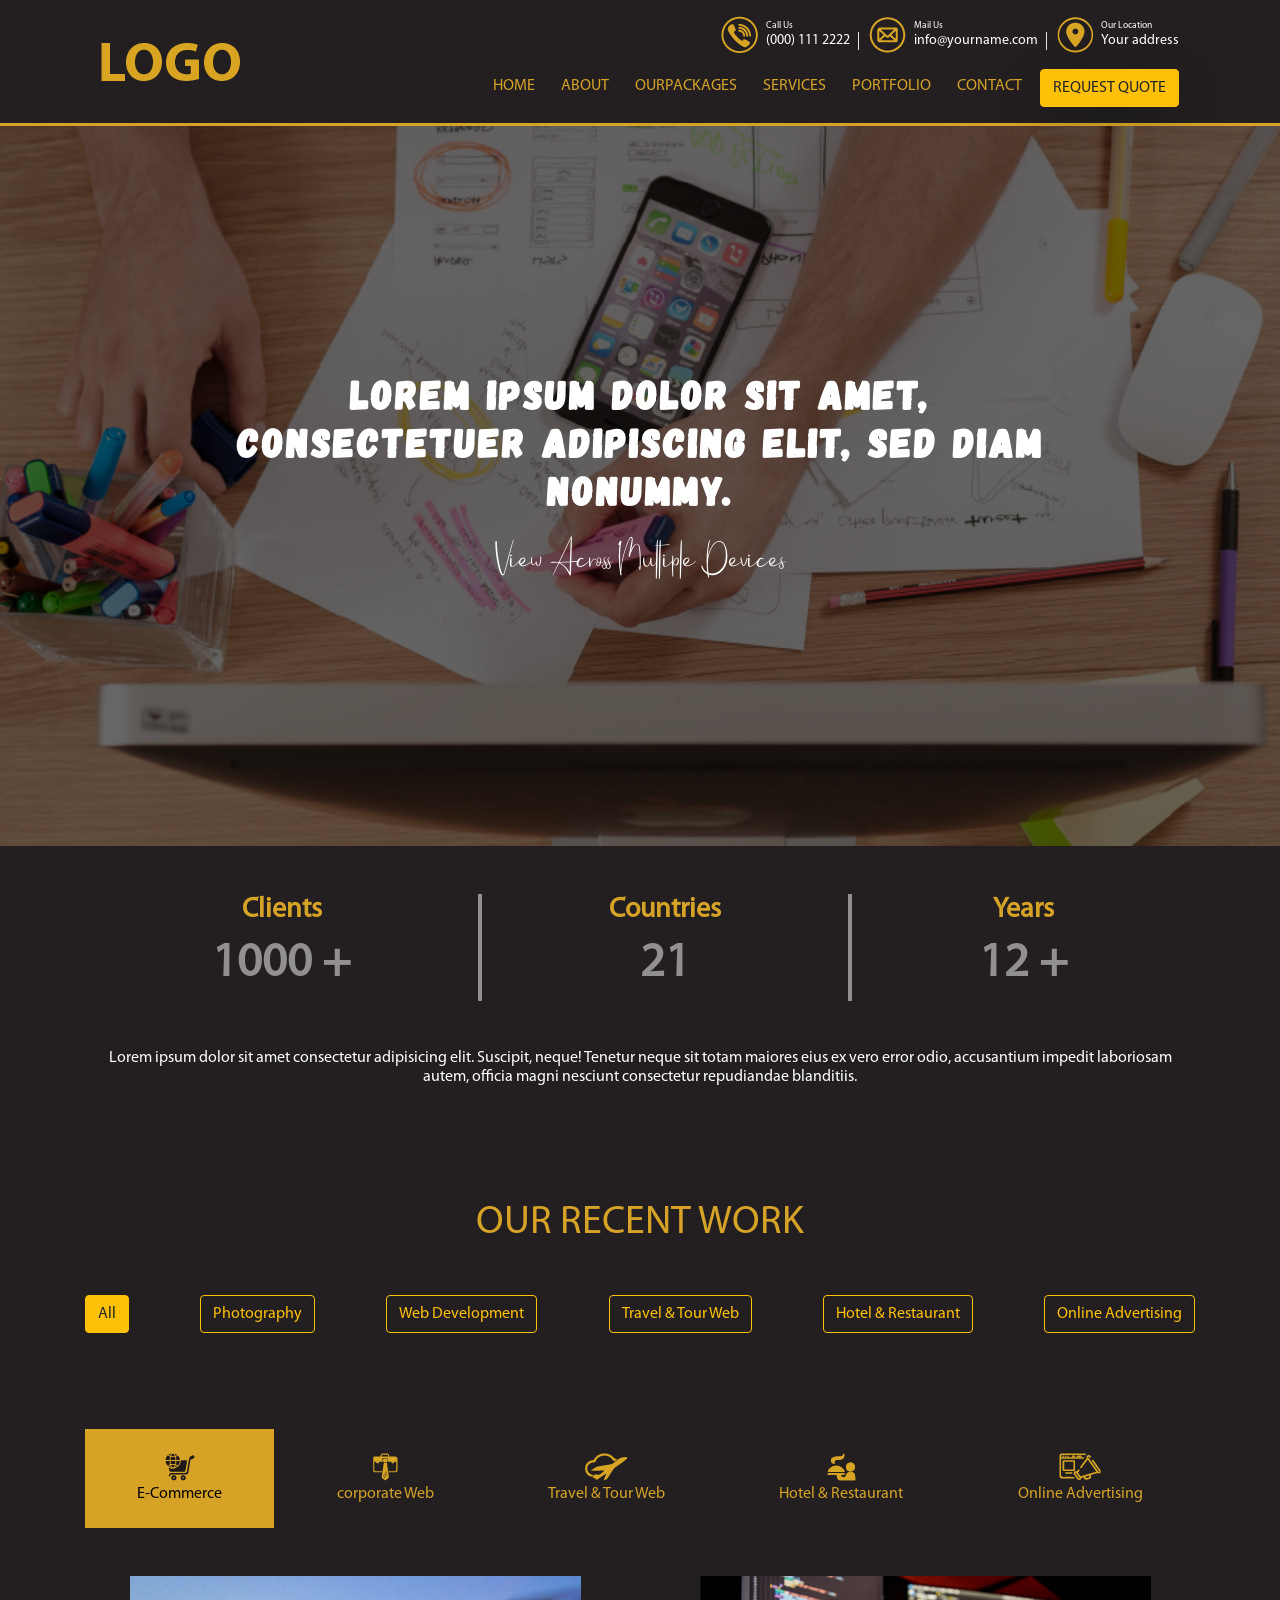
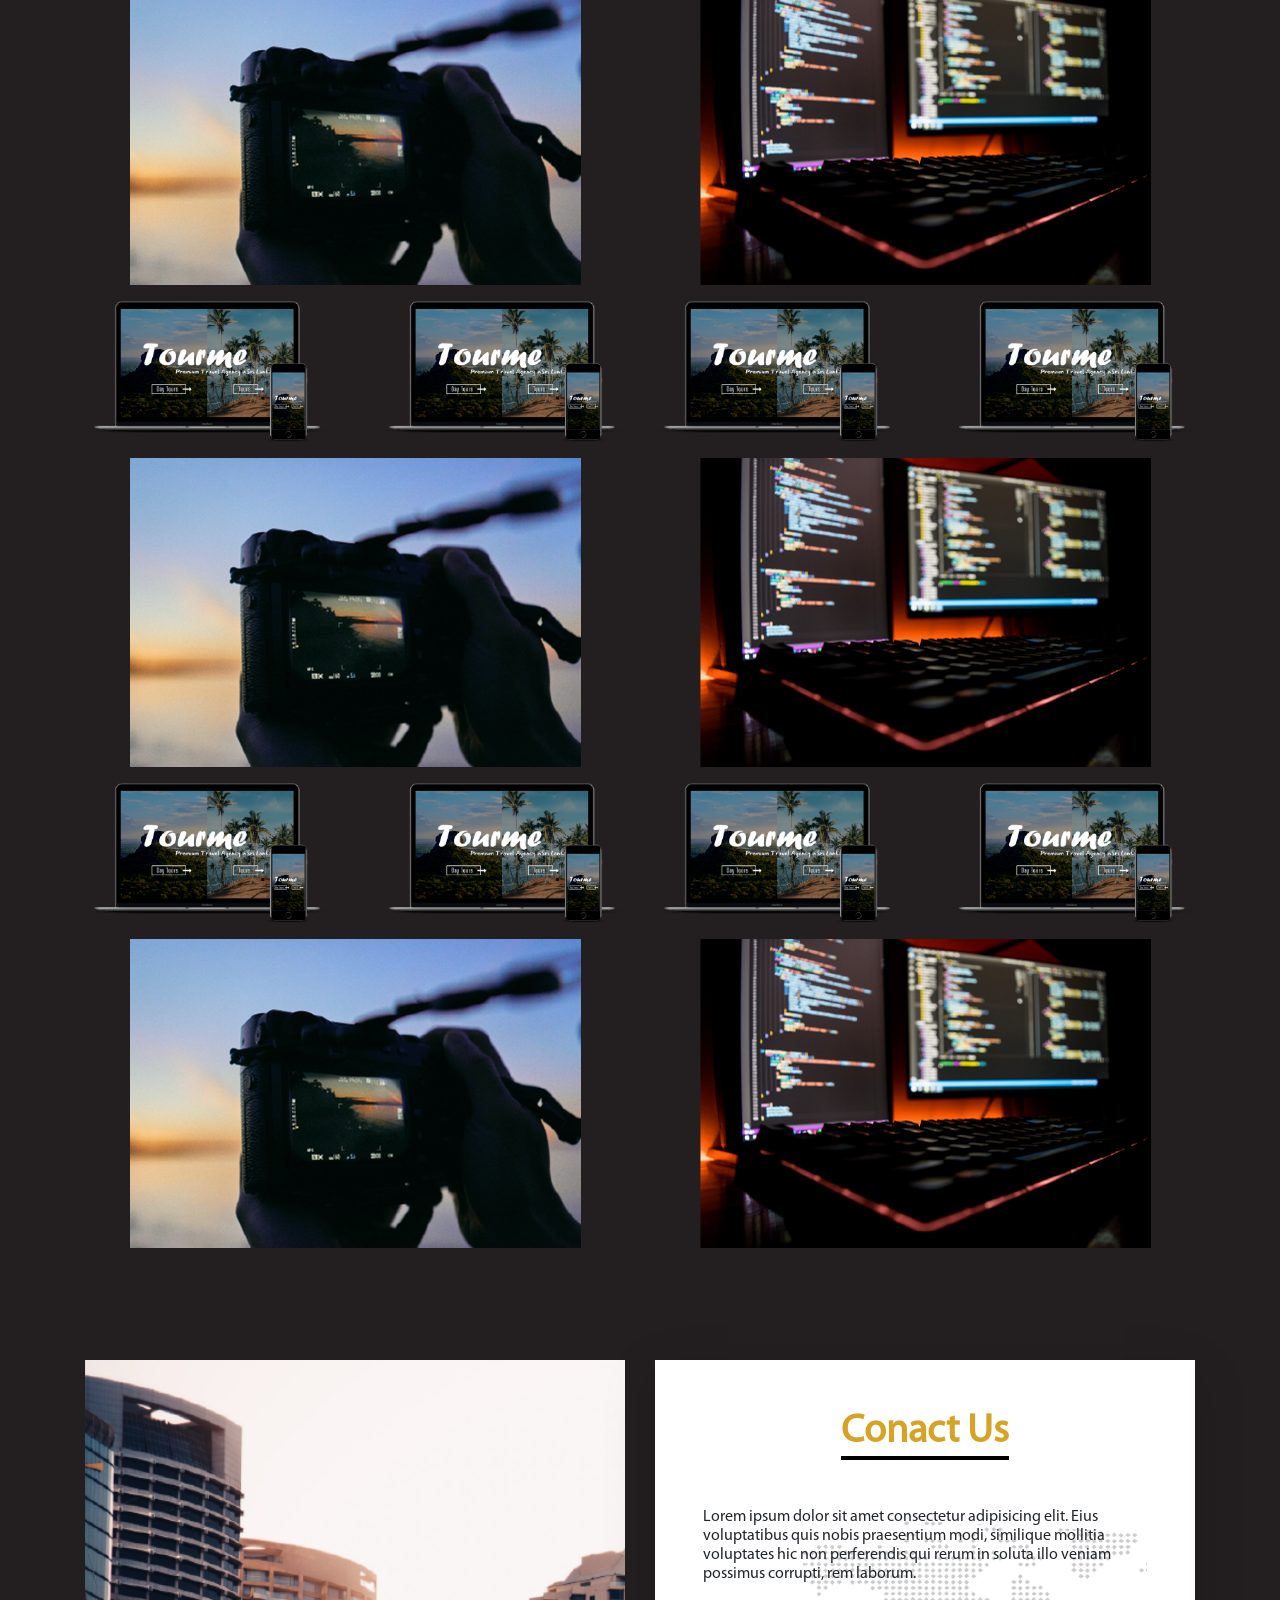
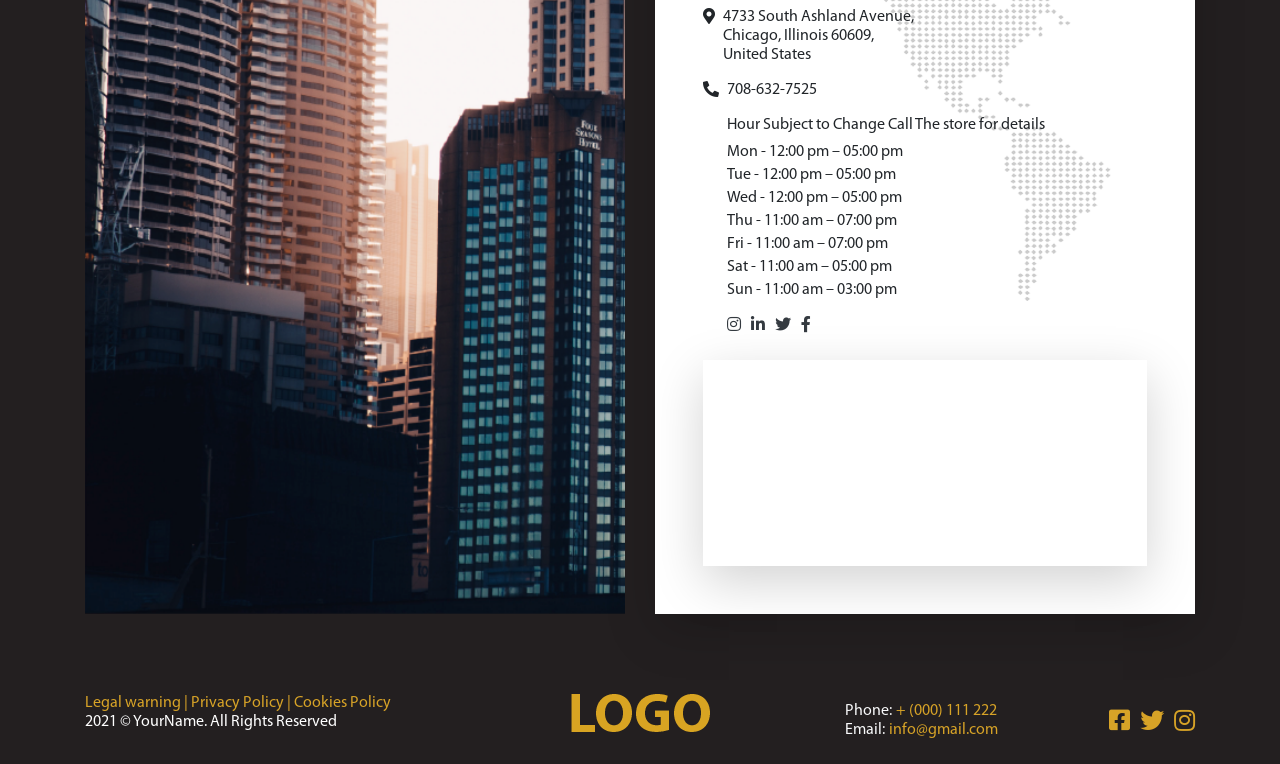
==== detail.html @ 58a2b35a "Add project" ====
<!DOCTYPE html>
<html lang="zxx">

<head>
	<meta charset="UTF-8">
	<meta http-equiv="X-UA-Compatible" content="IE=edge">
	<meta name="viewport" content="width=device-width, initial-scale=1.0">
	<title>Portfolio</title>

	<!-- Bootstrap Css -->
	<link rel="stylesheet" href="./vendor/css/bootstrap.min.css">

	<!-- Font Awesome File -->
	<link rel="stylesheet" href="./vendor/css/all.min.css">

	<!-- Owl Carousel -->
	<link rel="stylesheet" href="./vendor/css/owl.carousel.min.css">
	<link rel="stylesheet" href="./vendor/css/owl.theme.default.min.css">

	<!-- Custom Style File -->
	<link rel="stylesheet" href="./assets/css/style.css">

</head>

<body>
	<!-- header area Start -->
	<Header class="header-area py-2">
		<div class="container">
			<div class="row">
				<div class="col-12">
					<!-- navbar start -->
					<nav class="custom-navbar navbar navbar-expand-lg navbar-dark">
						<a class="navbar-brand" href="#"><img src="./assets/images/logo.png" alt="logo"></a>
						<button class="navbar-toggler" type="button" data-toggle="collapse" data-target="#navbarSupportedContent"
							aria-controls="navbarSupportedContent" aria-expanded="false" aria-label="Toggle navigation">
							<span class="navbar-toggler-icon"></span>
						</button>

						<div class="collapse navbar-collapse" id="navbarSupportedContent">
							<div class="ml-auto">
								<ul class="top-bar navbar-nav justify-content-end mb-3">
									<li class="nav-item d-flex align-items-center">
										<span class="mr-2">
											<img src="./assets/images/nav-phone.png" alt="phone">
										</span>
										<span class="sub-item">
											<span class="d-block text-white title">Call Us</span>
											<span class="text-white border-right d-inline-block pr-2 info">(000) 111 2222</span>
										</span>
									</li>
									<li class="nav-item d-flex align-items-center">
										<span class="mr-2">
											<img src="./assets/images/nav-mail.png" alt="mail">
										</span>
										<span class="sub-item">
											<span class="d-block text-white title">Mail Us</span>
											<span class="text-white border-right d-inline-block pr-2 info">info@yourname.com</span>
										</span>
									</li>
									<li class="nav-item d-flex align-items-center">
										<span class="mr-2">
											<img src="./assets/images/nav-location.png" alt="location">
										</span>
										<span class="sub-item">
											<span class="d-block text-white title">Our Location</span>
											<span class="text-white info">Your address</span>
										</span>
									</li>
								</ul>
								<ul class="navbar-nav">
									<li class="nav-item">
										<a class="nav-link text-uppercase" href="#">Home</a>
									</li>
									<li class="nav-item">
										<a class="nav-link text-uppercase" href="#">About</a>
									</li>
									<li class="nav-item">
										<a class="nav-link text-uppercase" href="#">OurPackages</a>
									</li>
									<li class="nav-item">
										<a class="nav-link text-uppercase" href="#">Services</a>
									</li>
									<li class="nav-item">
										<a class="nav-link text-uppercase" href="#">Portfolio</a>
									</li>
									<li class="nav-item">
										<a class="nav-link text-uppercase" href="#">Contact</a>
									</li>
									<li class="nav-item">
										<a class="text-uppercase btn btn-warning shadow-lg" href="#">Request Quote</a>
									</li>
								</ul>
							</div>
						</div>
					</nav>
					<!-- navbar end -->
				</div>
			</div>
		</div>
	</Header>
	<!-- header area end -->

	<main class="mb-3">
		<!-- banner area start -->
		<div class="banner-area position-relative">
			<div class="overlay h-100 w-100 position-absolute d-flex align-items-center">
				<div class="container">
					<div class="row">
						<div class="col-12">
							<div class="text-center text-white block w-75 mx-auto">
								<h1 class="mb-3 font-weight-bold title">Lorem ipsum dolor sit amet,
									consectetuer adipiscing elit,
									sed diam nonummy.</h1>
								<p class="info">View Across Multiple Devices</p>
							</div>
						</div>
					</div>
				</div>
			</div>
		</div>
		<!-- banner area end -->

		<!-- Client count area start -->
		<div class="count-wrapper py-5">
			<div class="container">
				<div class="row">
					<div class="col-12">
						<div class="mb-5 count-block d-flex">
							<div class="item text-center flex-grow-1">
								<h3 class="title font-weight-bold">Clients</h3>
								<h1 class="count font-weight-bolder">1000 +</h1>
							</div>
							<div class="item text-center flex-grow-1">
								<h3 class="title font-weight-bold">Countries</h3>
								<h1 class="count font-weight-bolder">21</h1>
							</div>
							<div class="item text-center flex-grow-1">
								<h3 class="title font-weight-bold">Years</h3>
								<h1 class="count font-weight-bolder">12 +</h1>
							</div>
						</div>
						<div>
							<p class="text-white text-center">Lorem ipsum dolor sit amet consectetur adipisicing elit. Suscipit, neque! Tenetur neque sit totam maiores eius ex vero error odio, accusantium impedit laboriosam autem, officia magni nesciunt consectetur repudiandae blanditiis.</p>
						</div>
					</div>
				</div>
			</div>
		</div>
		<!-- Client count area end -->

		<!-- our recent work start -->
		<div class="recent-work-area py-5">
			<div class="container">
				<div class="row">
					<div class="col-12">
						<h1 class="text-uppercase text-center mb-3 title mb-5">Our Recent Work</h1>
						<div class="filter-wrapper">
							<div id="myBtnContainer" class="mb-5 d-flex justify-content-between flex-wrap" style="gap: 10px;">
								<button class="btn active btn-outline-warning" onclick="filterSelection('all')">All</button>
								<button class="btn btn-outline-warning" onclick="filterSelection('eCommerce')">Photography</button>
								<button class="btn btn-outline-warning" onclick="filterSelection('corporateWeb')"> Web Development</button>
								<button class="btn btn-outline-warning" onclick="filterSelection('traveltour')">Travel & Tour Web</button>
								<button class="btn btn-outline-warning" onclick="filterSelection('hotel')">Hotel & Restaurant</button>
								<button class="btn btn-outline-warning" onclick="filterSelection('advertising')">Online Advertising</button>
							</div>
							<div class="row">
								<div class="col-12">

									<div class="d-flex flex-wrap tabs-wrapper my-5" style="gap: 10px;">
										<div class="sub-tabs flex-grow-1 p-4 active">
											<img src="./assets/images/ecommerce.png" alt="">
											<span class="d-block mt-1">E-Commerce</span>
										</div>
										<div class="sub-tabs flex-grow-1 p-4">
											<img src="./assets/images/corporate-web.png" alt="">
											<span class="d-block mt-1">corporate Web</span>
										</div>
										<div class="sub-tabs flex-grow-1 p-4">
											<img src="./assets/images/travel-web.png" alt="">
											<span class="d-block mt-1">Travel & Tour Web</span>
										</div>
										<div class="sub-tabs flex-grow-1 p-4">
											<img src="./assets/images/hotel-restaurent.png" alt="">
											<span class="d-block mt-1">Hotel & Restaurant</span>
										</div>
										<div class="sub-tabs flex-grow-1 p-4">
											<img src="./assets/images/online-advertising.png" alt="">
											<span class="d-block mt-1">Online Advertising</span>
										</div>
									</div>

									<div class="column eCommerce mb-3">
										<div class="row">
											<div class="col">
												<div class="content">
													<img src="./assets/images/service-1.png" alt="service-1">
												</div>
											</div>
											<div class="col">
												<div class="content">
													<img src="./assets/images/service-2.png" alt="service-2">
												</div>
											</div>
										</div>
									</div>

									<div class="column corporateWeb mb-3">
										<div class="row">
											<div class="col">
												<div class="content">
													<img src="./assets/images/work.png" alt="work">
												</div>
											</div>
											<div class="col">
												<div class="content">
													<img src="./assets/images/work.png" alt="work">
												</div>
											</div>
										</div>
									</div>

									<div class="column traveltour mb-3">
										<div class="row">
											<div class="col">
												<div class="content">
													<img src="./assets/images/service-1.png" alt="service">
												</div>
											</div>
											<div class="col">
												<div class="content">
													<img src="./assets/images/service-2.png" alt="service">
												</div>
											</div>
										</div>
									</div>

									<div class="column hotel mb-3">
										<div class="row">
											<div class="col">
												<div class="content">
													<img src="./assets/images/work.png" alt="work">
												</div>
											</div>
											<div class="col">
												<div class="content">
													<img src="./assets/images/work.png" alt="work">
												</div>
											</div>
										</div>
									</div>

									<div class="column advertising mb-3">
										<div class="row">
											<div class="col">
												<div class="content">
													<img src="./assets/images/service-1.png" alt="service">
												</div>
											</div>
											<div class="col">
												<div class="content">
													<img src="./assets/images/service-2.png" alt="service">
												</div>
											</div>
										</div>
									</div>

								</div>
							</div>
						</div>
					</div>
				</div>
			</div>
		</div>
		<!-- our recent work end -->

		<!-- Contact Us Section Start -->
		<div class="contact-us-area py-5">
			<div class="container">
				<div class="row">
					<div class="col-md-6">
						<img src="./assets/images/contact-left.png" class="h-100" alt="contact">
					</div>
					<div class="col-md-6">
						<div class="contact-card bg-white shadow-lg p-5">
							<div class="d-flex justify-content-center">
								<h1 class="title font-weight-bolder mb-5 text-center d-inline-block mx-auto">Conact Us</h1>
							</div>
							<div class="detail-area">
								<p class="mb-4">Lorem ipsum dolor sit amet consectetur adipisicing elit. Eius voluptatibus quis nobis
									praesentium modi, similique mollitia voluptates hic non perferendis qui rerum in soluta illo veniam
									possimus corrupti, rem laborum.</p>
								<div class="d-flex">
									<span class="mr-2"><i class="fas fa-map-marker-alt"></i></span>
									<div>
										<p>4733 South Ashland Avenue,<br>
											Chicago, Illinois 60609, <br>
											United States</p>
									</div>
								</div>
								<div class="d-flex">
									<span class="mr-2"><i class="fas fa-phone-alt"></i></span>
									<div class="mb-2">
										<p class="mb-3">708-632-7525</p>
										<p class="mb-2">
											Hour Subject to Change Call The store
											for details
										</p>
										<ul class="list-unstyled mb-3">
											<li class="mb-1">Mon - 12:00 pm – 05:00 pm</li>
											<li class="mb-1">Tue - 12:00 pm – 05:00 pm</li>
											<li class="mb-1">Wed - 12:00 pm – 05:00 pm</li>
											<li class="mb-1">Thu - 11:00 am – 07:00 pm</li>
											<li class="mb-1">Fri - 11:00 am – 07:00 pm</li>
											<li class="mb-1">Sat - 11:00 am – 05:00 pm</li>
											<li>Sun - 11:00 am – 03:00 pm</li>
										</ul>
										<ul class="list-unstyled d-flex flex-wrap align-items-center" style="gap: 10px;">
											<li>
												<a href="#"><i class="fab fa-instagram text-dark"></i></a>
											</li>
											<li>
												<a href="#"><i class="fab fa-linkedin-in text-dark"></i></a>
											</li>
											<li>
												<a href="#"><i class="fab fa-twitter text-dark"></i></a>
											</li>
											<li>
												<a href="#"><i class="fab fa-facebook-f text-dark"></i></a>
											</li>
										</ul>
									</div>
								</div>
								<div class="shadow-lg">
									<iframe class="w-100"
										src="https://www.google.com/maps/embed?pb=!1m18!1m12!1m3!1d36430581.53592191!2d-106.3467709678685!3d56.13036603754711!2m3!1f0!2f0!3f0!3m2!1i1024!2i768!4f13.1!3m3!1m2!1s0x4b0d03d337cc6ad9%3A0x9968b72aa2438fa5!2sCanada!5e0!3m2!1sen!2s!4v1630235910853!5m2!1sen!2s"
										height="200" style="border:0;" allowfullscreen="" loading="lazy"></iframe>
								</div>
							</div>
						</div>
					</div>
				</div>
			</div>
		</div>
		<!-- Contact Us Section end -->

	</main>

	<footer class="footer-area py-3">
		<div class="container">
			<div class="row">
				<div class="col-md-4 mb-3">
					<span class="d-block theme-text">Legal warning | Privacy Policy | Cookies Policy</span>
					<span class="d-block text-white">2021 © YourName. All Rights Reserved</span>
				</div>
				<div class="col-md-4 d-flex justify-content-center mb-3">
					<span><img src="./assets/images/logo.png" alt="logo"></span>
				</div>
				<div class="col-md-4 d-flex flex-wrap justify-content-between align-items-center">
					<div>
						<div class="d-flex">
							<span class="text-light mr-1">Phone:</span>
							<span class="theme-text">+ (000) 111 222</span>
						</div>
						<div class="d-flex">
							<span class="text-light mr-1">Email:</span>
							<span class="theme-text">info@gmail.com</span>
						</div>
					</div>
					<div>
						<ul class="list-unstyled d-flex flex-wrap social-icons mb-0" style="gap: 10px;">
							<li>
								<a href="#" class="theme-text"><i class="fab fa-facebook-square"></i></a>
							</li>
							<li>
								<a href="#" class="theme-text"><i class="fab fa-twitter"></i></a>
							</li>
							<li>
								<a href="#" class="theme-text"><i class="fab fa-instagram"></i></a>
							</li>
						</ul>
					</div>
				</div>
			</div>
		</div>
	</footer>

	<script src="./vendor/js/jquery-3_5_1.js"></script>
	<script src="./vendor/js/bootstrap.bundle.min.js"></script>
	<script src="./vendor/js/owl.carousel.min.js"></script>
	<script src="./assets/js/script.js"></script>
</body>

</html>
---- assets/css/style.css ----
/*   Variables Start  */

:root{
  /* Font Family */ 
  --font-Gagalin: 'Gagalin', cursive;
  --font-MYRIADPRO: 'MYRIADPRO', cursive;
  --font-Feeling: 'The Feeling', cursive;

  /* Color variables */

  --theme-color:#d7a327;
  --dark-brown:#231f20;
}

/*   Font Family  */
@font-face{
  font-family: 'Gagalin';
  src: url(../../vendor/fonts/gagalin/Gagalin-Regular.otf);
}

@font-face{
  font-family: 'MYRIADPRO';
  src: url(../../vendor/fonts/myriad-pro/MYRIADPRO-REGULAR.OTF);
}

@font-face{
  font-family: 'The Feeling';
  src: url(../../vendor/fonts/the-feeling/The-Feeling.ttf);
}

/*   Variables end  */

html,
body {
  height: 100%;
  width: 100%;
  margin: 0;
  padding: 0;
}


img {
  max-width: 100%;
  height: auto;
}

body {
  font: normal 400 1rem var(--font-MYRIADPRO);
  background: var(--dark-brown);
}

/* header-area css start */
header.header-area{
  border-bottom: 3px solid var(--theme-color);
}
header.header-area .custom-navbar .navbar-nav .nav-item{
  margin-right: 10px;
}
header.header-area .custom-navbar .navbar-nav .nav-item .sub-item .title{
  font-size: 0.6rem;
}
header.header-area .custom-navbar .navbar-nav .nav-item .sub-item .info{
  font-size: 0.875rem;
}
header.header-area .custom-navbar .navbar-nav .nav-item:last-of-type{
  margin-right: 0;
}
header.header-area .custom-navbar .navbar-nav .nav-link {
  color: var(--theme-color);;
}

/* media query start */
@media (max-width:992px) {
  header.header-area .top-bar{
    margin-top: 20px;
  }
  header.header-area .top-bar .nav-item{
    margin-bottom: 10px;
  }
}
/* media query end */

/* header-area css end */

/* banner-area css start */
.banner-area{
  background: url(../images/banner.png) no-repeat;
  background-size: cover;
  height: 80vh;
}
.banner-area .overlay{
  top: 0;
  left: 0;
  background: rgba(0, 0, 0, 0.6);
}
.banner-area .block .title{
  font-family: var(--font-Gagalin);
  letter-spacing: 3px;
}
.banner-area .block .info{
  font-family: var(--font-Feeling);
}

/* media query start */
@media (max-width:992px) {
  .banner-area{
    height: 60vh;
  }
  .banner-area .block .title{
    font-size: 1.5rem;
  }
  .banner-area .block .info{
    font-size: 1rem;
  }
}
/* media query end */

/* banner-area css end */

/* about area start */
.about-area .title{
  color: var(--theme-color);
}
.about-area .see-more {
  color: var(--theme-color);
  text-decoration: none;
}
@media (max-width:992px){
  .about-area .title{
    font-size: 1.2rem;
  }
  .about-area p{
    font-size: 0.875rem;
  }
}
/* services area end */

/* recent-work-area css start */
.recent-work-area .title{
  color: var(--theme-color);
}

.recent-work-area .column {
  display: none; /* Hide all elements by default */
}

.recent-work-area .show {
  display: block;
}

.recent-work-area .btn.active {
  background-color: #666;
  color: white;
}

.recent-work-area .content{
  display: flex;
  justify-content: center;
}
/* recent-work-area css end */

/* our services area start */
.services-area .title{
  color: var(--theme-color);
}
.services-area .services-item{
    height: 310px;
}
.services-area .services-item .info-list{
  font-size: 0.875rem;
}
.services-area .services-item .overlay{
  top: 0;
  left: 0;
  background: rgba(0, 0, 0, 0.6);
}
.services-area .services-item.item-1{
  background: url(../images/service-1.png) no-repeat;
  background-size: cover;
}
.services-area .services-item.item-2{
  background: url(../images/service-2.png) no-repeat;
  background-size: cover;
}
.services-area .services-item.item-3{
  background: url(../images/service-3.png) no-repeat;
  background-size: cover;
}
.services-area .services-item.item-4{
  background: url(../images/service-4.png) no-repeat;
  background-size: cover;
}
.services-area .see-more{
  text-decoration: none;
  color: var(--theme-color);
}

/* our services area end */

/* Testimonial css start */
#testimonials-cover {
  background-image: url('../images/bg-testimonials.jpg');
  background-position: center center;
  background-size: cover;
  background-repeat: no-repeat;
  background-attachment: fixed;
}

#testimonials .content-box {
  background-color: rgba(0, 0, 0, 0.1);
}

#customers-testimonials {
  padding: 50px 0;
}

.testimonial img {
  max-width: 120px;
  margin: 0 auto 0 auto;
}

.testimonial blockquote {
  border: 0;
  font-family: Georgia, sans-serif;
  font-style: italic;
  color: #fff;
  padding: 6px 150px;
  position: relative;
}

.testimonial blockquote p {
  color: #fff;
}

.testimonial blockquote::before,
.testimonial blockquote::after {
  font-size: 80px;
  font-style: normal;
  line-height: 1;
  width: 30px;
  height: 30px;
  position: absolute;
}

.testimonial blockquote::before {
  content: "\201C";
  top: 0;
  left: 100px;
}

.testimonial blockquote::after {
  content: "\201D";
  bottom: 0;
  right: 100px;
}

.testimonial-author p {
  color: #fff;
  font-size: 17px;
}

.testimonial-author p strong {
  display: block;
}

@media (max-width:575px) {
  .testimonial blockquote{
    padding-left: 60px;
    padding-right: 60px;
  }
  .testimonial blockquote::before{
    left: 36px;
  }
  .testimonial blockquote::after {
    right: 35px;
  }
}

/* Testimonial css start */

/* Faq Section css start */
.accordian-area .title{
  color: var(--theme-color);
}
/* Faq Section css end */

/* Pricing css start */
.pricing-area{
  background: url(../images/price-bg.png) no-repeat;
  background-size: cover;
}
.pricing-area .overlay{
  background: rgba(0, 0, 0, 0.6);
  top: 0;
  left: 0;
}
.pricing-area .title{
  color: var(--theme-color);
  z-index: 10;
}
.pricing-box {
  border: 3px solid var(--theme-color);
  padding: 50px 0;
  margin: 40px 0;
}

h4.pricing-title {
  background-color: var(--theme-color);
  color: #fff;
  display: inline-block;
  padding: 7px 15px;
  font-size: 14px;
  font-weight: 700;
  text-transform: uppercase;
  margin: 0 0 30px 0;
}

h3.pricing-value {
  font-size: 60px;
  font-weight: 700;
}

h3.pricing-value sup {
  font-size: 28px;
  font-weight: normal;
  vertical-align: super;
}

ul.pricing-spec {
  list-style: none;
  padding-left: 0;
  margin: 20px 0 60px 0;
}

ul.pricing-spec li p {
  font-weight: 400;
  text-transform: uppercase;
}

.pricing-box-lg {
  padding: 90px 0;
  margin: 0;
  background-color: var(--theme-color);
}

.pricing-box-lg h4.pricing-title {
  color: var(--theme-color);
  background-color: #fff;
}

.pricing-box-lg ul.pricing-spec li p {
  color: #fff;
}
/* pricing css end */

/* contact-us-area Css start */
.contact-us-area .contact-card .title{
  color: var(--theme-color);
  border-bottom: 4px solid black;
}
.contact-us-area .contact-card .detail-area{
  background: url(../images/contact-right-bg.png) no-repeat;
}
/* contact-us-area Css end */

/* footer-area css start */
footer.footer-area .theme-text{
  color: var(--theme-color);
}
footer.footer-area .social-icons i{
  font-size: 1.5rem;
}

/* footer-area css end */

/* count area start */
.count-wrapper .count-block .item{
  border-right: 4px solid #918f90;
}
.count-wrapper .count-block .item:last-of-type{
  border-right: 0;
}
.count-wrapper .count-block .item .title{
  color: var(--theme-color);
}
.count-wrapper .count-block .item .count{
  color:#918f90;
  font-size: 3rem;
}

@media (max-width:575px) {
  .count-wrapper .count-block .item .title,
  .count-wrapper .count-block .item .count{
    font-size: 1rem;
  }
}
/* count area end */

/* recent work css start */
.tabs-wrapper .sub-tabs {
  color: var(--theme-color);
  text-align: center;
  cursor: pointer;
}
.tabs-wrapper .sub-tabs.active{
  background: var(--theme-color);
  color: black;
}
/* recent work css end */
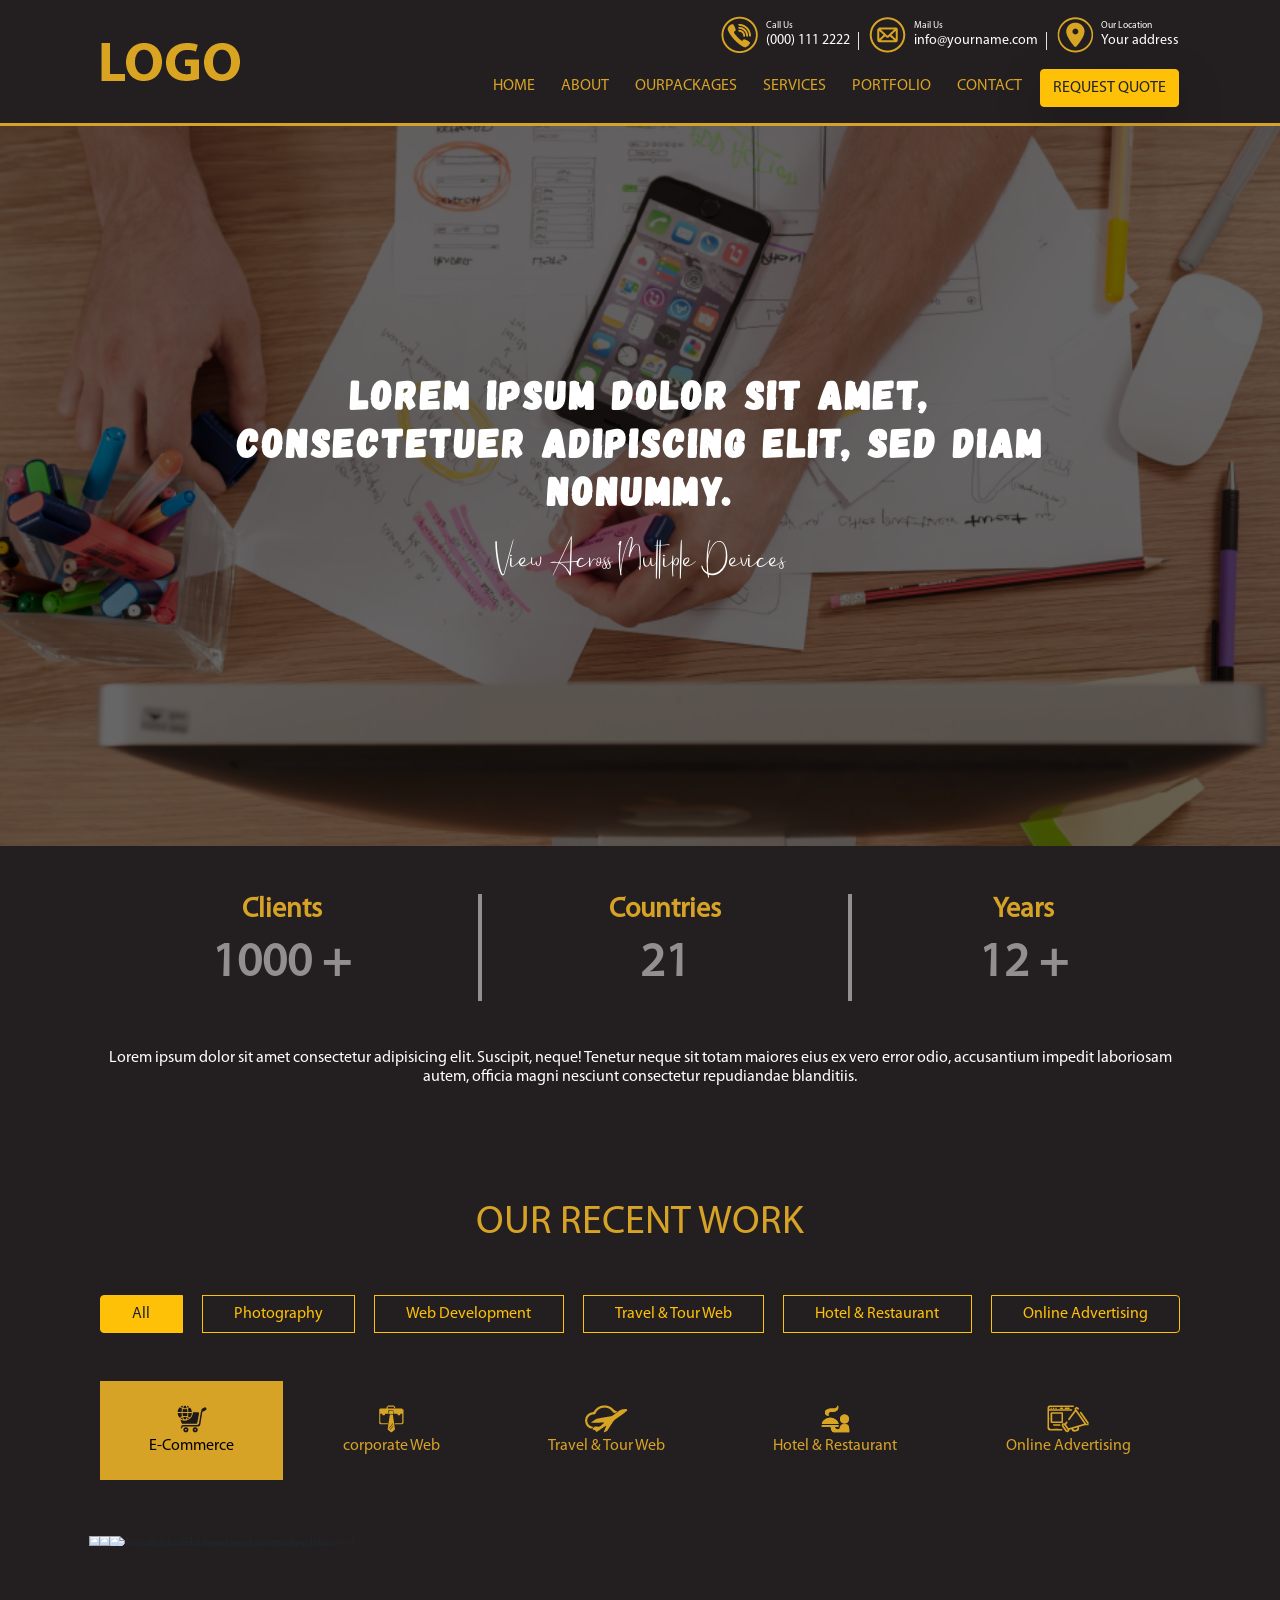
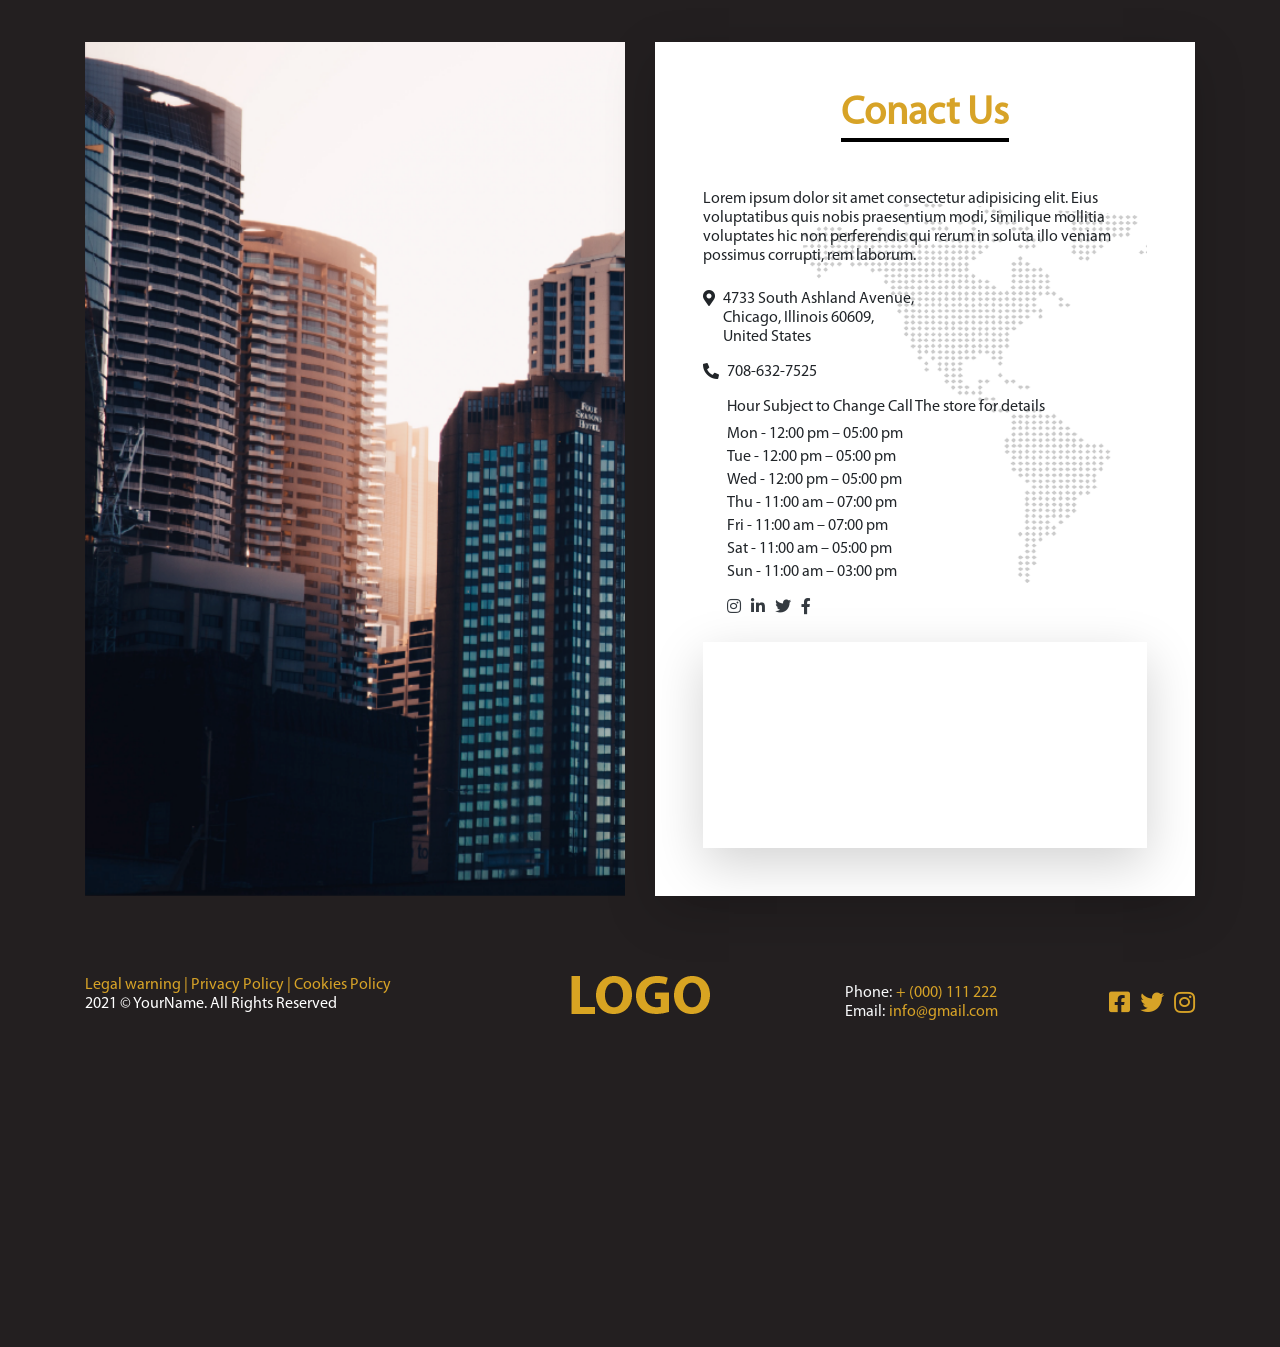
==== commit 3ecc6b08: "Add shuffle js library" ====
--- a/detail.html
+++ b/detail.html
@@ -140,7 +140,9 @@
 							</div>
 						</div>
 						<div>
-							<p class="text-white text-center">Lorem ipsum dolor sit amet consectetur adipisicing elit. Suscipit, neque! Tenetur neque sit totam maiores eius ex vero error odio, accusantium impedit laboriosam autem, officia magni nesciunt consectetur repudiandae blanditiis.</p>
+							<p class="text-white text-center">Lorem ipsum dolor sit amet consectetur adipisicing elit. Suscipit,
+								neque! Tenetur neque sit totam maiores eius ex vero error odio, accusantium impedit laboriosam autem,
+								officia magni nesciunt consectetur repudiandae blanditiis.</p>
 						</div>
 					</div>
 				</div>
@@ -154,116 +156,113 @@
 				<div class="row">
 					<div class="col-12">
 						<h1 class="text-uppercase text-center mb-3 title mb-5">Our Recent Work</h1>
-						<div class="filter-wrapper">
-							<div id="myBtnContainer" class="mb-5 d-flex justify-content-between flex-wrap" style="gap: 10px;">
-								<button class="btn active btn-outline-warning" onclick="filterSelection('all')">All</button>
-								<button class="btn btn-outline-warning" onclick="filterSelection('eCommerce')">Photography</button>
-								<button class="btn btn-outline-warning" onclick="filterSelection('corporateWeb')"> Web Development</button>
-								<button class="btn btn-outline-warning" onclick="filterSelection('traveltour')">Travel & Tour Web</button>
-								<button class="btn btn-outline-warning" onclick="filterSelection('hotel')">Hotel & Restaurant</button>
-								<button class="btn btn-outline-warning" onclick="filterSelection('advertising')">Online Advertising</button>
-							</div>
+						<div>
 							<div class="row">
 								<div class="col-12">
-
-									<div class="d-flex flex-wrap tabs-wrapper my-5" style="gap: 10px;">
-										<div class="sub-tabs flex-grow-1 p-4 active">
-											<img src="./assets/images/ecommerce.png" alt="">
-											<span class="d-block mt-1">E-Commerce</span>
-										</div>
-										<div class="sub-tabs flex-grow-1 p-4">
-											<img src="./assets/images/corporate-web.png" alt="">
-											<span class="d-block mt-1">corporate Web</span>
-										</div>
-										<div class="sub-tabs flex-grow-1 p-4">
-											<img src="./assets/images/travel-web.png" alt="">
-											<span class="d-block mt-1">Travel & Tour Web</span>
-										</div>
-										<div class="sub-tabs flex-grow-1 p-4">
-											<img src="./assets/images/hotel-restaurent.png" alt="">
-											<span class="d-block mt-1">Hotel & Restaurant</span>
-										</div>
-										<div class="sub-tabs flex-grow-1 p-4">
-											<img src="./assets/images/online-advertising.png" alt="">
-											<span class="d-block mt-1">Online Advertising</span>
-										</div>
-									</div>
-
-									<div class="column eCommerce mb-3">
+									<!-- filter tabs start -->
+									<div class="container filter-wrapper">
 										<div class="row">
-											<div class="col">
-												<div class="content">
-													<img src="./assets/images/service-1.png" alt="service-1">
+											<div class="col-12">
+												<div class="row mb-3">
+													<div class="col">
+														<div class="btn-group btn-group-toggle d-flex flex-wrap" data-toggle="buttons"
+															style="gap: 20px;">
+															<label id='all' class="btn btn-outline-warning active"><input type="radio"
+																	name="shuffle-filter" value="all" checked="checked" />All</label>
+															<label id='photography' class="btn btn-outline-warning"><input type="radio"
+																	name="shuffle-filter" value="nature" />Photography</label>
+															<label id='web-development' class="btn btn-outline-warning"><input type="radio"
+																	name="shuffle-filter" value="architecture" />Web Development</label>
+															<label id='travel-tour' class="btn btn-outline-warning"><input type="radio"
+																	name="shuffle-filter" value="architecture" />Travel & Tour Web</label>
+															<label id='hotel-restaurant' class="btn btn-outline-warning"><input type="radio"
+																	name="shuffle-filter" value="architecture" />Hotel & Restaurant</label>
+															<label id='onlineAdvertising' class="btn btn-outline-warning"><input type="radio"
+																	name="shuffle-filter" value="architecture" />Online Advertising</label>
+														</div>
+													</div>
 												</div>
-											</div>
-											<div class="col">
-												<div class="content">
-													<img src="./assets/images/service-2.png" alt="service-2">
+
+												<div class="d-flex flex-wrap tabs-wrapper my-5" style="gap: 10px;">
+													<div class="sub-tabs flex-grow-1 p-4 active">
+														<img src="./assets/images/ecommerce.png" alt="">
+														<span class="d-block mt-1">E-Commerce</span>
+													</div>
+													<div class="sub-tabs flex-grow-1 p-4">
+														<img src="./assets/images/corporate-web.png" alt="">
+														<span class="d-block mt-1">corporate Web</span>
+													</div>
+													<div class="sub-tabs flex-grow-1 p-4">
+														<img src="./assets/images/travel-web.png" alt="">
+														<span class="d-block mt-1">Travel & Tour Web</span>
+													</div>
+													<div class="sub-tabs flex-grow-1 p-4">
+														<img src="./assets/images/hotel-restaurent.png" alt="">
+														<span class="d-block mt-1">Hotel & Restaurant</span>
+													</div>
+													<div class="sub-tabs flex-grow-1 p-4">
+														<img src="./assets/images/online-advertising.png" alt="">
+														<span class="d-block mt-1">Online Advertising</span>
+													</div>
+												</div>
+
+												<div class="row my-shuffle-container">
+													<div class="col-4@sm picture-item column" data-groups='["animal"]'
+														data-date-created="2016-08-12" data-title="Crocodile">
+														<div class="aspect aspect--16x9">
+															<div class="aspect__inner">
+																<img
+																	src="https://images.unsplash.com/photo-1493585552824-131927c85da2?ixlib=rb-0.3.5&auto=format&q=80&fm=jpg&crop=entropy&cs=tinysrgb&w=284&h=160&fit=crop&s=6ef0f8984525fc4500d43ffa53fe8190"
+																	alt="A close, profile view of a crocodile looking directly into the camera" />
+															</div>
+														</div>
+													</div>
+													<div class="col-4@sm picture-item column" data-groups='["city"]'
+														data-date-created="2016-06-09" data-title="Crossroads">
+														<div class="aspect aspect--16x9">
+															<div class="aspect__inner">
+																<img
+																	src="https://images.unsplash.com/photo-1467348733814-f93fc480bec6?ixlib=rb-0.3.5&auto=format&q=80&fm=jpg&crop=entropy&cs=tinysrgb&w=284&h=160&fit=crop&s=c7e6f790e22b5e61c2a757ead9c34759"
+																	alt="A multi-level highway stack interchange in Puxi, Shanghai" />
+															</div>
+														</div>
+													</div>
+													<div class="col-4@sm picture-item column" data-groups='["nature"]'
+														data-date-created="2015-10-20" data-title="Central Park">
+														<div class="aspect aspect--16x9">
+															<div class="aspect__inner">
+																<img
+																	src="https://images.unsplash.com/photo-1457364559154-aa2644600ebb?ixlib=rb-0.3.5&auto=format&q=80&fm=jpg&crop=entropy&cs=tinysrgb&w=284&h=160&fit=crop&s=3d0e3e8d72fc5667fd9fbe354e80957b"
+																	alt="Looking down on central park and the surrounding builds from the Rockefellar Center" />
+															</div>
+														</div>
+													</div>
+													<div class="col-4@sm picture-item column" data-groups='["animal"]'
+														data-date-created="2016-08-12" data-title="Crocodile">
+														<div class="aspect aspect--16x9">
+															<div class="aspect__inner">
+																<img
+																	src="https://images.unsplash.com/photo-1493585552824-131927c85da2?ixlib=rb-0.3.5&auto=format&q=80&fm=jpg&crop=entropy&cs=tinysrgb&w=284&h=160&fit=crop&s=6ef0f8984525fc4500d43ffa53fe8190"
+																	alt="A close, profile view of a crocodile looking directly into the camera" />
+															</div>
+														</div>
+													</div>
+													<div class="col-4@sm picture-item column" data-groups='["nature"]'
+														data-date-created="2015-10-20" data-title="Central Park">
+														<div class="aspect aspect--16x9">
+															<div class="aspect__inner">
+																<img
+																	src="https://images.unsplash.com/photo-1457364559154-aa2644600ebb?ixlib=rb-0.3.5&auto=format&q=80&fm=jpg&crop=entropy&cs=tinysrgb&w=284&h=160&fit=crop&s=3d0e3e8d72fc5667fd9fbe354e80957b"
+																	alt="Looking down on central park and the surrounding builds from the Rockefellar Center" />
+															</div>
+														</div>
+													</div>
+													<div class="col-1@sm my-sizer-element"></div>
 												</div>
 											</div>
 										</div>
 									</div>
-
-									<div class="column corporateWeb mb-3">
-										<div class="row">
-											<div class="col">
-												<div class="content">
-													<img src="./assets/images/work.png" alt="work">
-												</div>
-											</div>
-											<div class="col">
-												<div class="content">
-													<img src="./assets/images/work.png" alt="work">
-												</div>
-											</div>
-										</div>
-									</div>
-
-									<div class="column traveltour mb-3">
-										<div class="row">
-											<div class="col">
-												<div class="content">
-													<img src="./assets/images/service-1.png" alt="service">
-												</div>
-											</div>
-											<div class="col">
-												<div class="content">
-													<img src="./assets/images/service-2.png" alt="service">
-												</div>
-											</div>
-										</div>
-									</div>
-
-									<div class="column hotel mb-3">
-										<div class="row">
-											<div class="col">
-												<div class="content">
-													<img src="./assets/images/work.png" alt="work">
-												</div>
-											</div>
-											<div class="col">
-												<div class="content">
-													<img src="./assets/images/work.png" alt="work">
-												</div>
-											</div>
-										</div>
-									</div>
-
-									<div class="column advertising mb-3">
-										<div class="row">
-											<div class="col">
-												<div class="content">
-													<img src="./assets/images/service-1.png" alt="service">
-												</div>
-											</div>
-											<div class="col">
-												<div class="content">
-													<img src="./assets/images/service-2.png" alt="service">
-												</div>
-											</div>
-										</div>
-									</div>
-
+									<!-- filter tabs end -->
 								</div>
 							</div>
 						</div>
@@ -386,6 +385,7 @@
 
 	<script src="./vendor/js/jquery-3_5_1.js"></script>
 	<script src="./vendor/js/bootstrap.bundle.min.js"></script>
+	<script src="./vendor/js/shuffle.js"></script>
 	<script src="./vendor/js/owl.carousel.min.js"></script>
 	<script src="./assets/js/script.js"></script>
 </body>
--- a/assets/css/style.css
+++ b/assets/css/style.css
@@ -138,24 +138,6 @@
 /* recent-work-area css start */
 .recent-work-area .title{
   color: var(--theme-color);
-}
-
-.recent-work-area .column {
-  display: none; /* Hide all elements by default */
-}
-
-.recent-work-area .show {
-  display: block;
-}
-
-.recent-work-area .btn.active {
-  background-color: #666;
-  color: white;
-}
-
-.recent-work-area .content{
-  display: flex;
-  justify-content: center;
 }
 /* recent-work-area css end */
 
@@ -408,3 +390,75 @@
 }
 /* recent work css end */
 
+
+
+/* filter css start */
+
+/* quick grid */
+
+/* Bootstrap-style columns */
+.filter-wrapper .column {
+  position: relative;
+  float: left;
+  min-height: 1px;
+  width: 25%;
+  padding-left: 4px;
+  padding-right: 4px;
+  
+  /* Space between tiles */
+  margin-top: 8px;
+}
+
+.filter-wrapper .col-span {
+  width: 50%;
+}
+
+.filter-wrapper .my-sizer-element {
+  width: 8.33333%;
+}
+
+/* default styles so shuffle doesn't have to set them (it will if they're missing) */
+.filter-wrapper .my-shuffle {
+  position: relative;
+  overflow: hidden;
+}
+
+/* Ensure images take up the same space when they load */
+/* https://vestride.github.io/Shuffle/images */
+.filter-wrapper .aspect {
+  position: relative;
+  width: 100%;
+  height: 0;
+  padding-bottom: 100%;
+  overflow: hidden;
+}
+
+.filter-wrapper .aspect__inner {
+  position: absolute;
+  top: 0;
+  right: 0;
+  bottom: 0;
+  left: 0;
+}
+
+.filter-wrapper .aspect--16x9 {
+  padding-bottom: 56.25%;
+}
+
+.filter-wrapper .aspect--9x80 {
+  padding-bottom: calc(112.5% + 8px);
+}
+
+.filter-wrapper .aspect--32x9 {
+  padding-bottom: calc(28.125% - 3px);
+}
+
+/* Small reset */
+.filter-wrapper figure:nth-child(2n){
+  margin-bottom:30px;
+} 
+.filter-wrapper figure:nth-child(2n+1){
+  margin-top:30px;
+} 
+/* filter css end */
+
